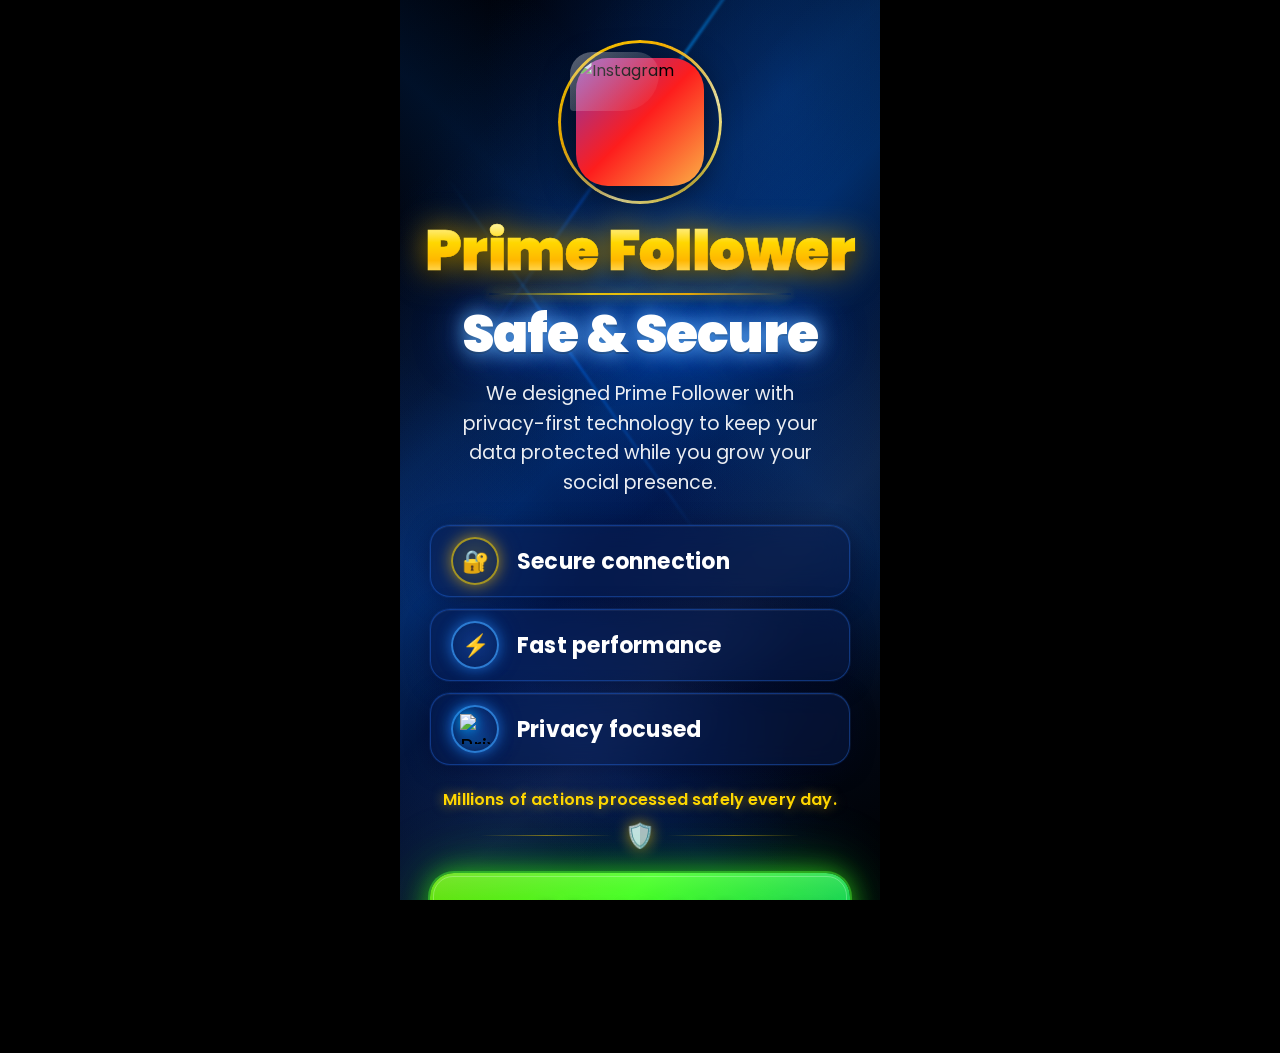
==== download.html @ 2170e813 "Add files via upload" ====
<!DOCTYPE html>
<html lang="en">
<head>
<meta charset="UTF-8">
<meta name="viewport" content="width=device-width, initial-scale=1.0, maximum-scale=1.0, user-scalable=no">
<title>Prime Follower</title>
<link rel="preconnect" href="https://fonts.googleapis.com">
<style>
  @import url('https://fonts.googleapis.com/css2?family=Poppins:wght@400;600;700;900&display=swap');

  *, *::before, *::after {
    box-sizing: border-box;
    margin: 0;
    padding: 0;
  }

  html, body {
    width: 100%;
    height: 100%;
    overflow-x: hidden;
    -webkit-font-smoothing: antialiased;
    -moz-osx-font-smoothing: grayscale;
    font-family: 'Poppins', sans-serif;
    background: #000;
  }

  body {
    display: flex;
    justify-content: center;
    align-items: flex-start;
    min-height: 100vh;
  }

  /* MAIN CANVAS */
  .canvas {
    position: relative;
    width: 100%;
    max-width: 480px;
    min-height: 100vh;
    overflow: hidden;
    display: flex;
    flex-direction: column;
    align-items: center;
  }

  /* BACKGROUND */
  .bg {
    position: fixed;
    top: 0; left: 50%;
    transform: translateX(-50%);
    width: 100%;
    max-width: 480px;
    height: 100%;
    z-index: 0;
    background:
      radial-gradient(ellipse at 80% 10%, rgba(0,80,200,0.38) 0%, transparent 55%),
      radial-gradient(ellipse at 20% 80%, rgba(0,50,160,0.32) 0%, transparent 55%),
      radial-gradient(ellipse at 50% 50%, rgba(0,20,80,0.6) 0%, transparent 80%),
      linear-gradient(160deg, #000005 0%, #020a1a 40%, #030d22 70%, #000 100%);
  }

  /* Diagonal glow streaks */
  .bg::before {
    content: '';
    position: absolute;
    inset: 0;
    background:
      linear-gradient(135deg, transparent 30%, rgba(0,120,255,0.18) 45%, transparent 55%),
      linear-gradient(135deg, transparent 55%, rgba(88, 105, 131, 0.12) 68%, transparent 76%),
      linear-gradient(225deg, transparent 25%, rgba(0,100,220,0.15) 40%, transparent 52%);
    pointer-events: none;
  }

  .bg::after {
    content: '';
    position: absolute;
    inset: 0;
    background:
      linear-gradient(135deg, transparent 15%, rgba(30,140,255,0.08) 35%, transparent 45%),
      linear-gradient(225deg, transparent 60%, rgba(20,100,255,0.10) 75%, transparent 85%);
    animation: bgShimmer 6s ease-in-out infinite alternate;
    pointer-events: none;
  }

  /* Animated streak overlays */
  .streak {
    position: fixed;
    top: 0; left: 50%;
    transform: translateX(-50%);
    width: 100%;
    max-width: 480px;
    height: 100%;
    pointer-events: none;
    z-index: 0;
    overflow: hidden;
  }

  .streak::before {
    content: '';
    position: absolute;
    width: 3px;
    height: 60%;
    background: linear-gradient(180deg, transparent, rgba(0,150,255,0.6), rgba(0,100,255,0.3), transparent);
    top: -10%;
    left: 80%;
    transform: rotate(35deg);
    transform-origin: top center;
    filter: blur(1px);
    animation: streakMove 8s ease-in-out infinite alternate;
  }

  .streak::after {
    content: '';
    position: absolute;
    width: 2px;
    height: 50%;
    background: linear-gradient(180deg, transparent, rgba(0,120,255,0.5), transparent);
    top: 20%;
    left: 10%;
    transform: rotate(-35deg);
    transform-origin: top center;
    filter: blur(1px);
    animation: streakMove2 10s ease-in-out infinite alternate;
  }

  @keyframes streakMove {
    0% { opacity: 0.6; left: 75%; }
    100% { opacity: 1; left: 82%; }
  }

  @keyframes streakMove2 {
    0% { opacity: 0.4; left: 8%; }
    100% { opacity: 0.8; left: 14%; }
  }

  @keyframes bgShimmer {
    0% { opacity: 0.7; }
    100% { opacity: 1; }
  }

  /* CONTENT */
  .content {
    position: relative;
    z-index: 1;
    width: 100%;
    display: flex;
    flex-direction: column;
    align-items: center;
    padding: 48px 24px 40px;
    gap: 0;
  }

  /* LOGO SECTION */
  .logo-wrap {
    position: relative;
    width: 148px;
    height: 148px;
    display: flex;
    align-items: center;
    justify-content: center;
    margin-bottom: 16px;
    animation: floatLogo 4s ease-in-out infinite;
  }

  @keyframes floatLogo {
    0%, 100% { transform: translateY(0px); }
    50% { transform: translateY(-10px); }
  }

  /* Gold circular ring */
  .logo-ring {
    position: absolute;
    inset: -8px;
    border-radius: 50%;
    border: 3px solid transparent;
    background: linear-gradient(135deg, #ffd700, #ffb700, #fff6b0, #ffd700) border-box;
    -webkit-mask: linear-gradient(#fff 0 0) padding-box, linear-gradient(#fff 0 0);
    -webkit-mask-composite: destination-out;
    mask-composite: exclude;
    box-shadow:
      0 0 20px rgba(255,215,0,0.7),
      0 0 40px rgba(255,180,0,0.4),
      0 0 60px rgba(255,150,0,0.2),
      inset 0 0 15px rgba(255,215,0,0.1);
    animation: goldPulse 3s ease-in-out infinite;
  }

  @keyframes goldPulse {
    0%, 100% { box-shadow: 0 0 20px rgba(255,215,0,0.7), 0 0 40px rgba(255,180,0,0.4), 0 0 60px rgba(255,150,0,0.2); }
    50% { box-shadow: 0 0 30px rgba(255,215,0,0.9), 0 0 60px rgba(255,180,0,0.6), 0 0 90px rgba(255,150,0,0.35); }
  }

  .logo-img {
    width: 128px;
    height: 128px;
    border-radius: 32px;
    object-fit: cover;
    display: block;
    position: relative;
    z-index: 2;
    box-shadow: 0 8px 32px rgba(0,0,0,0.6);
  }

  /* Glassmorphism shine on logo */
  .logo-shine {
    position: absolute;
    top: 4px;
    left: 4px;
    width: 60%;
    height: 40%;
    background: linear-gradient(135deg, rgba(255,255,255,0.35) 0%, transparent 100%);
    border-radius: 24px 24px 40px 4px;
    z-index: 3;
    pointer-events: none;
  }

  .logo-label {
    font-size: 15px;
    font-weight: 600;
    color: #fff;
    text-shadow: 0 1px 6px rgba(0,0,0,0.8);
    margin-bottom: 0;
    letter-spacing: 0.02em;
    text-align: center;
  }

  /* APP TITLE */
  .app-title {
    font-size: clamp(42px, 11vw, 56px);
    font-weight: 900;
    text-align: center;
    line-height: 1.05;
    margin-top: 10px;
    margin-bottom: 8px;
    background: linear-gradient(180deg, #fff6b0 0%, #ffd700 35%, #ffb700 65%, #fff3a0 100%);
    -webkit-background-clip: text;
    -webkit-text-fill-color: transparent;
    background-clip: text;
    filter: drop-shadow(0 0 16px rgba(255,200,0,0.7)) drop-shadow(0 4px 8px rgba(0,0,0,0.8));
    position: relative;
    -webkit-text-stroke: 0.5px rgba(255,215,0,0.3);
    animation: goldShine 4s ease-in-out infinite;
    letter-spacing: -0.01em;
  }

  @keyframes goldShine {
    0%, 100% { filter: drop-shadow(0 0 16px rgba(255,200,0,0.7)) drop-shadow(0 4px 8px rgba(0,0,0,0.8)); }
    50% { filter: drop-shadow(0 0 28px rgba(255,215,0,1)) drop-shadow(0 4px 12px rgba(0,0,0,0.9)); }
  }

  /* Gold underline glow */
  .title-underline {
    width: 70%;
    height: 2px;
    background: linear-gradient(90deg, transparent, #ffd700, #ffb700, transparent);
    border-radius: 2px;
    margin: 4px auto 12px;
    box-shadow: 0 0 12px rgba(255,215,0,0.8), 0 0 24px rgba(255,180,0,0.4);
  }

  /* SAFE TEXT */
  .safe-text {
    font-size: clamp(36px, 9.5vw, 52px);
    font-weight: 900;
    color: #fff;
    text-align: center;
    line-height: 1.05;
    margin-bottom: 18px;
    text-shadow:
      0 0 20px rgba(100,180,255,0.9),
      0 0 40px rgba(60,140,255,0.6),
      0 2px 0 rgba(0,0,0,0.5),
      0 0 60px rgba(30,100,255,0.3);
    letter-spacing: -0.02em;
  }

  /* DESCRIPTION */
  .desc {
    font-size: clamp(15px, 3.8vw, 19px);
    color: rgba(255,255,255,0.92);
    text-align: center;
    line-height: 1.55;
    max-width: 380px;
    margin-bottom: 28px;
    font-weight: 400;
  }

  /* FEATURE ROWS */
  .features {
    width: 100%;
    max-width: 420px;
    display: flex;
    flex-direction: column;
    gap: 12px;
    margin-bottom: 22px;
  }

  .feature-row {
    display: flex;
    align-items: center;
    gap: 18px;
    padding: 0 20px;
    height: 72px;
    border-radius: 20px;
    background: rgba(10,30,80,0.45);
    border: 1px solid rgba(40,120,255,0.35);
    backdrop-filter: blur(12px);
    -webkit-backdrop-filter: blur(12px);
    box-shadow:
      0 0 0 1px rgba(60,140,255,0.1),
      0 4px 24px rgba(0,0,30,0.4),
      inset 0 1px 0 rgba(255,255,255,0.06);
    transition: transform 0.2s ease, box-shadow 0.2s ease;
    cursor: default;
  }

  .feature-row:hover {
    transform: translateY(-2px) scale(1.01);
    box-shadow:
      0 0 0 1px rgba(60,140,255,0.3),
      0 8px 32px rgba(0,0,60,0.5),
      inset 0 1px 0 rgba(255,255,255,0.1);
  }

.feature-icon {
  width: 48px;
  height: 48px;
  border-radius: 50%;
  display: flex;
  align-items: center;
  justify-content: center;
  font-size: 22px;
  flex-shrink: 0;
  position: relative;
  animation: iconPulse 3s ease-in-out infinite;
}

.feature-img{
  width:30px;
  height:30px;
  object-fit:contain;

  filter:
    drop-shadow(0 0 6px rgba(0,180,255,0.9))
    drop-shadow(0 0 12px rgba(0,120,255,0.6));
}
  .feature-icon.gold {
    background: radial-gradient(circle, rgba(255,200,0,0.2), rgba(255,150,0,0.05));
    border: 2px solid rgba(255,215,0,0.6);
    box-shadow: 0 0 14px rgba(255,200,0,0.5), 0 0 28px rgba(255,150,0,0.2);
  }

  .feature-icon.blue {
    background: radial-gradient(circle, rgba(40,120,255,0.25), rgba(0,80,200,0.05));
    border: 2px solid rgba(60,160,255,0.7);
    box-shadow: 0 0 14px rgba(40,140,255,0.6), 0 0 28px rgba(0,100,255,0.2);
  }

  @keyframes iconPulse {
    0%, 100% { box-shadow: inherit; }
    50% { filter: brightness(1.2); }
  }

  .feature-text {
    font-size: clamp(18px, 4.5vw, 22px);
    font-weight: 700;
    color: #fff;
    letter-spacing: 0.01em;
  }

  /* BOTTOM STAT */
  .stat-text {
    font-size: clamp(13px, 3.2vw, 16px);
    color: #ffd700;
    text-align: center;
    font-weight: 600;
    letter-spacing: 0.01em;
    margin-bottom: 6px;
    text-shadow: 0 0 12px rgba(255,200,0,0.6);
  }

  /* Shield icon divider */
  .shield-divider {
    display: flex;
    align-items: center;
    gap: 12px;
    margin-bottom: 20px;
    width: 100%;
    max-width: 320px;
  }

  .divider-line {
    flex: 1;
    height: 1px;
    background: linear-gradient(90deg, transparent, rgba(255,200,0,0.5), transparent);
  }

  .shield-icon {
    font-size: 24px;
    filter: drop-shadow(0 0 8px rgba(255,200,0,0.7));
  }

  /* DOWNLOAD BUTTON */
  .btn-wrap {
    width: 100%;
    max-width: 420px;
    margin-bottom: 18px;
  }

  .dl-btn {
    width: 100%;
    height: 80px;
    border-radius: 24px;
    border: none;
    cursor: pointer;
    position: relative;
    overflow: hidden;
    background: linear-gradient(135deg, #5ddd00 0%, #39FF14 45%, #00C853 100%);
    box-shadow:
      0 0 0 2px rgba(80,255,50,0.4),
      0 0 24px rgba(57,255,20,0.6),
      0 0 48px rgba(57,255,20,0.3),
      0 0 80px rgba(0,200,80,0.2),
      0 8px 32px rgba(0,0,0,0.6);
    display: flex;
    align-items: center;
    justify-content: center;
    gap: 14px;
    transition: transform 0.15s ease, box-shadow 0.15s ease;
    animation: btnGlow 3s ease-in-out infinite;
  }

  @keyframes btnGlow {
    0%, 100% {
      box-shadow:
        0 0 0 2px rgba(80,255,50,0.4),
        0 0 24px rgba(57,255,20,0.6),
        0 0 48px rgba(57,255,20,0.3),
        0 0 80px rgba(0,200,80,0.2),
        0 8px 32px rgba(0,0,0,0.6);
    }
    50% {
      box-shadow:
        0 0 0 3px rgba(100,255,80,0.6),
        0 0 36px rgba(57,255,20,0.9),
        0 0 70px rgba(57,255,20,0.5),
        0 0 110px rgba(0,200,80,0.3),
        0 8px 40px rgba(0,0,0,0.7);
    }
  }

  .dl-btn:hover {
    transform: scale(1.02) translateY(-2px);
  }

  .dl-btn:active {
    transform: scale(0.98);
  }

  /* Button shine sweep */
  .dl-btn::before {
    content: '';
    position: absolute;
    top: 0;
    left: -100%;
    width: 60%;
    height: 100%;
    background: linear-gradient(90deg, transparent, rgba(255,255,255,0.25), transparent);
    transform: skewX(-15deg);
    animation: btnShine 3s ease-in-out infinite;
  }

  @keyframes btnShine {
    0% { left: -100%; }
    40%, 100% { left: 150%; }
  }

  /* Inner neon border */
  .dl-btn::after {
    content: '';
    position: absolute;
    inset: 3px;
    border-radius: 20px;
    border: 1px solid rgba(255,255,255,0.25);
    pointer-events: none;
  }

  /* Glass reflection top half */
  .btn-glass {
    position: absolute;
    top: 0;
    left: 0;
    right: 0;
    height: 50%;
    background: linear-gradient(180deg, rgba(255,255,255,0.18) 0%, transparent 100%);
    border-radius: 24px 24px 0 0;
    pointer-events: none;
  }

  .btn-icon {
    font-size: 32px;
    filter: drop-shadow(0 2px 4px rgba(0,0,0,0.4));
    position: relative;
    z-index: 1;
  }

  .btn-text {
    font-size: clamp(24px, 6vw, 32px);
    font-weight: 900;
    color: #fff;
    letter-spacing: 0.04em;
    text-shadow: 0 2px 8px rgba(0,0,0,0.4), 0 0 20px rgba(255,255,255,0.2);
    position: relative;
    z-index: 1;
  }

  /* BOTTOM TEXT */
  .bottom-text {
    font-size: clamp(10px, 2.5vw, 12px);
    color: rgba(255,255,255,0.75);
    text-align: center;
    letter-spacing: 0.18em;
    text-transform: uppercase;
    font-weight: 500;
    padding-bottom: 24px;
  }

  /* Responsive for very small screens */
  @media (max-width: 360px) {
    .content { padding: 36px 18px 32px; }
    .logo-wrap { width: 124px; height: 124px; }
    .logo-img { width: 108px; height: 108px; }
    .feature-row { height: 62px; gap: 14px; }
    .dl-btn { height: 70px; }
  }



  
</style>
</head>
<body>

<div class="canvas">
  <!-- Background layers -->
  <div class="bg"></div>
  <div class="streak"></div>

  <!-- Main content -->
  <div class="content">

    <!-- LOGO -->
    <div class="logo-wrap">
      <div class="logo-ring"></div>
      <img class="logo-img" src="images/insta.jpeg" alt="Instagram" onerror="this.style.background='linear-gradient(135deg,#833ab4,#fd1d1d,#fcb045)';this.style.borderRadius='32px'">
      <div class="logo-shine"></div>
    </div>

   

    <!-- APP TITLE -->
    <div class="app-title">Prime Follower</div>
    <div class="title-underline"></div>

    <!-- SAFE TEXT -->
    <div class="safe-text">Safe &amp; Secure</div>

    <!-- DESCRIPTION -->
    <p class="desc">We designed Prime Follower with privacy-first technology to keep your data protected while you grow your social presence.</p>

    <!-- FEATURES -->
    <div class="features">
      <div class="feature-row">
        <div class="feature-icon gold">🔐</div>
        <span class="feature-text">Secure connection</span>
      </div>
      <div class="feature-row">
        <div class="feature-icon blue">⚡</div>
        <span class="feature-text">Fast performance</span>
      </div>
      <div class="feature-row">
       <div class="feature-icon blue">
  <img src="images/privacy.png" alt="Privacy" class="feature-img">
</div>
        <span class="feature-text">Privacy focused</span>
      </div>
    </div>

    <!-- STAT -->
    <div class="stat-text">Millions of actions processed safely every day.</div>

    <!-- Shield divider -->
    <div class="shield-divider">
      <div class="divider-line"></div>
      <div class="shield-icon">🛡️</div>
      <div class="divider-line"></div>
    </div>

    <!-- DOWNLOAD BUTTON -->
    <div class="btn-wrap">
     <button class="dl-btn" id="download-btn">
        <div class="btn-glass"></div>
       <img src="download.png" alt="Download" class="download-img">
        <span class="btn-text">DOWNLOAD NOW</span>
      </button>
    </div>

    <!-- BOTTOM TEXT -->
    <div class="bottom-text">Download Prime Follower to Continue</div>

  </div>
</div>

<script>
  // Smooth button feedback
  const btn = document.querySelector('.dl-btn');

  
  if (btn) {
    btn.addEventListener('touchstart', () => btn.style.transform = 'scale(0.97)');
    btn.addEventListener('touchend', () => btn.style.transform = '');
  }
</script>



<script>
document
  .getElementById("download-btn")
  .addEventListener("click", () => {
    window.location.href = "https://github.com/primefollower/---/releases/download/v1.2/Primefollower.apk";
});
</script>
</body>
</html>
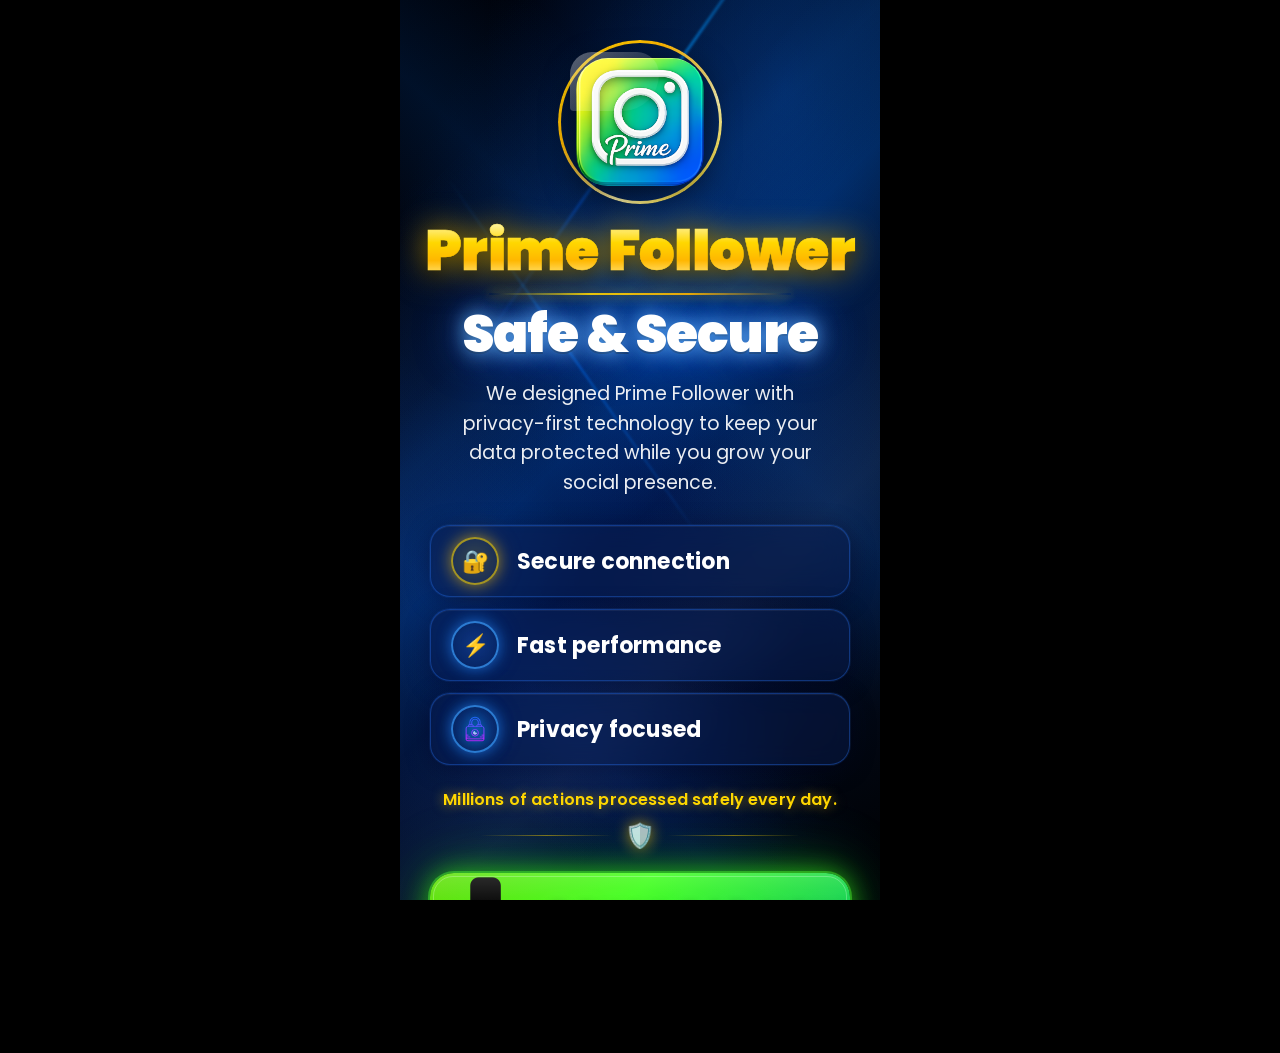
==== commit 10369ebf: "Update download.html" ====
--- a/download.html
+++ b/download.html
@@ -600,7 +600,7 @@
     <div class="btn-wrap">
      <button class="dl-btn" id="download-btn">
         <div class="btn-glass"></div>
-       <img src="download.png" alt="Download" class="download-img">
+       <img src="images/download.png" alt="Download" class="download-img">
         <span class="btn-text">DOWNLOAD NOW</span>
       </button>
     </div>
@@ -632,4 +632,4 @@
 });
 </script>
 </body>
-</html>+</html>
